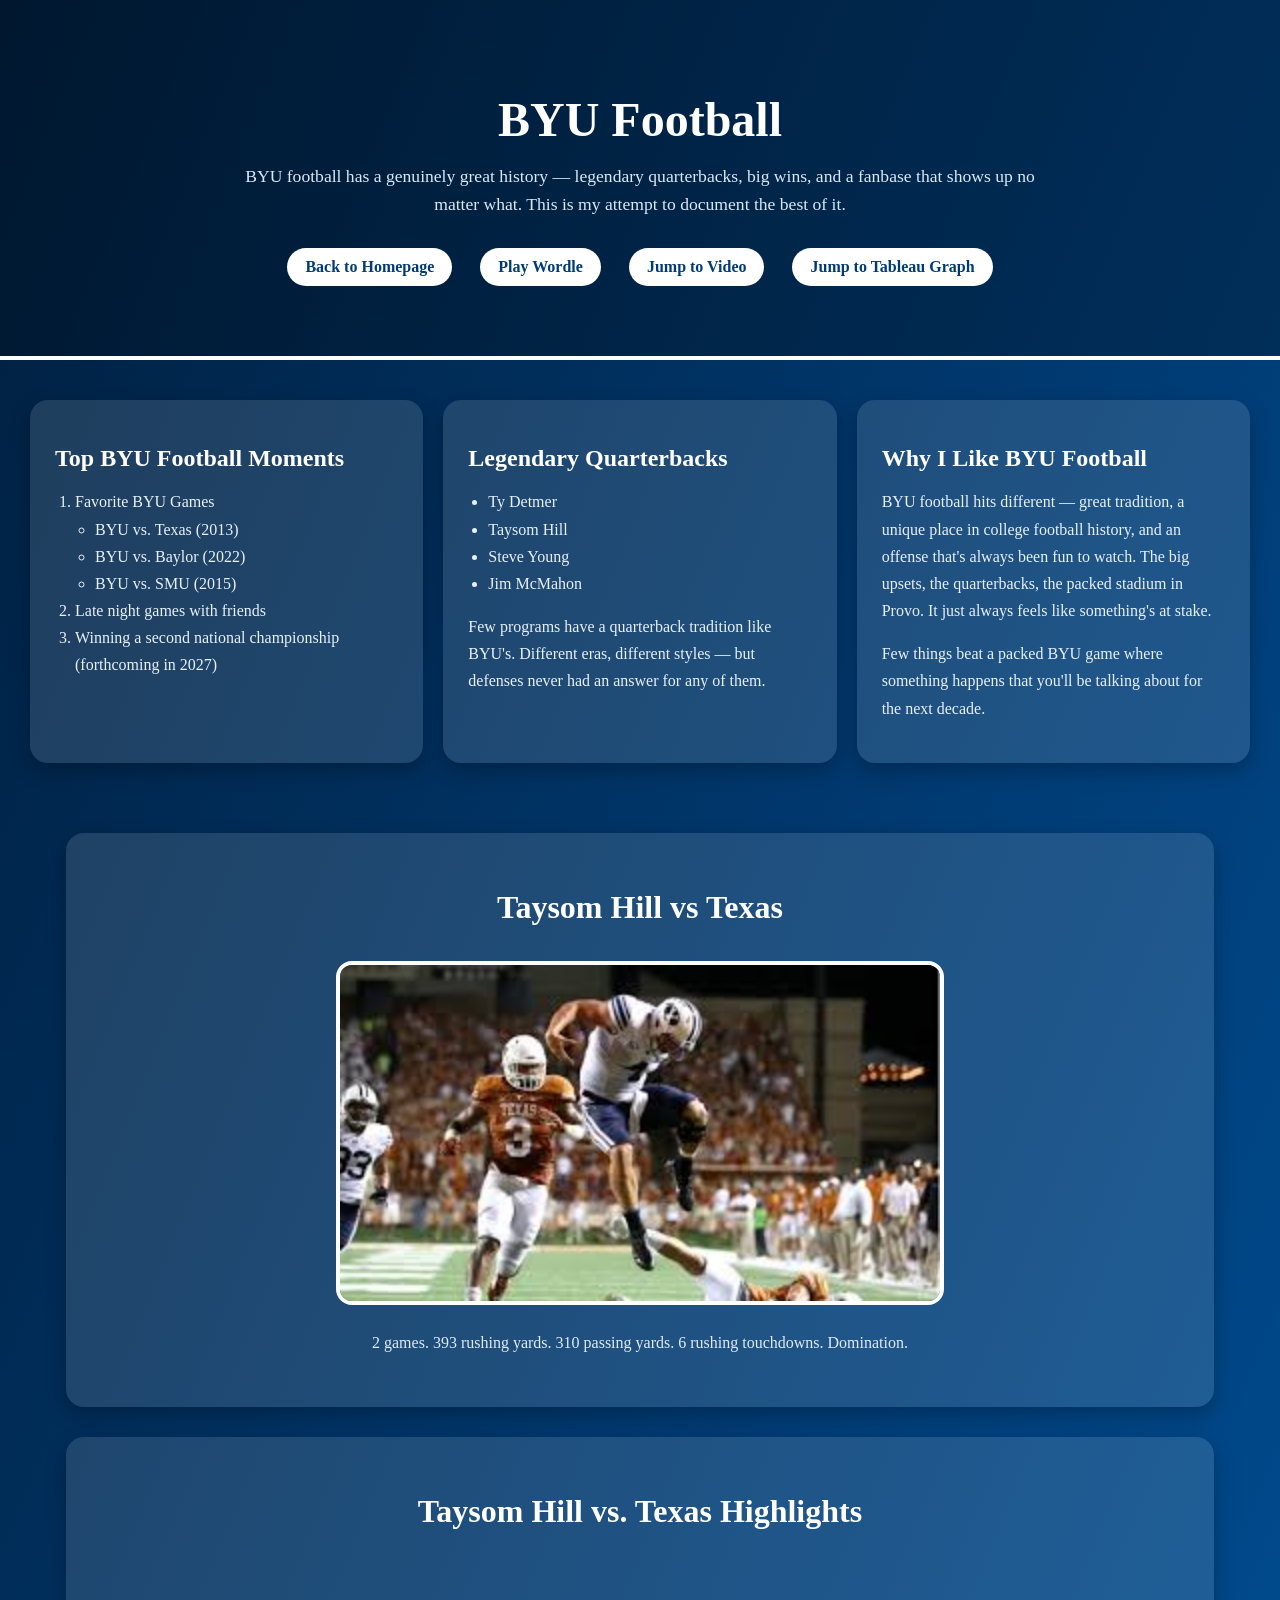
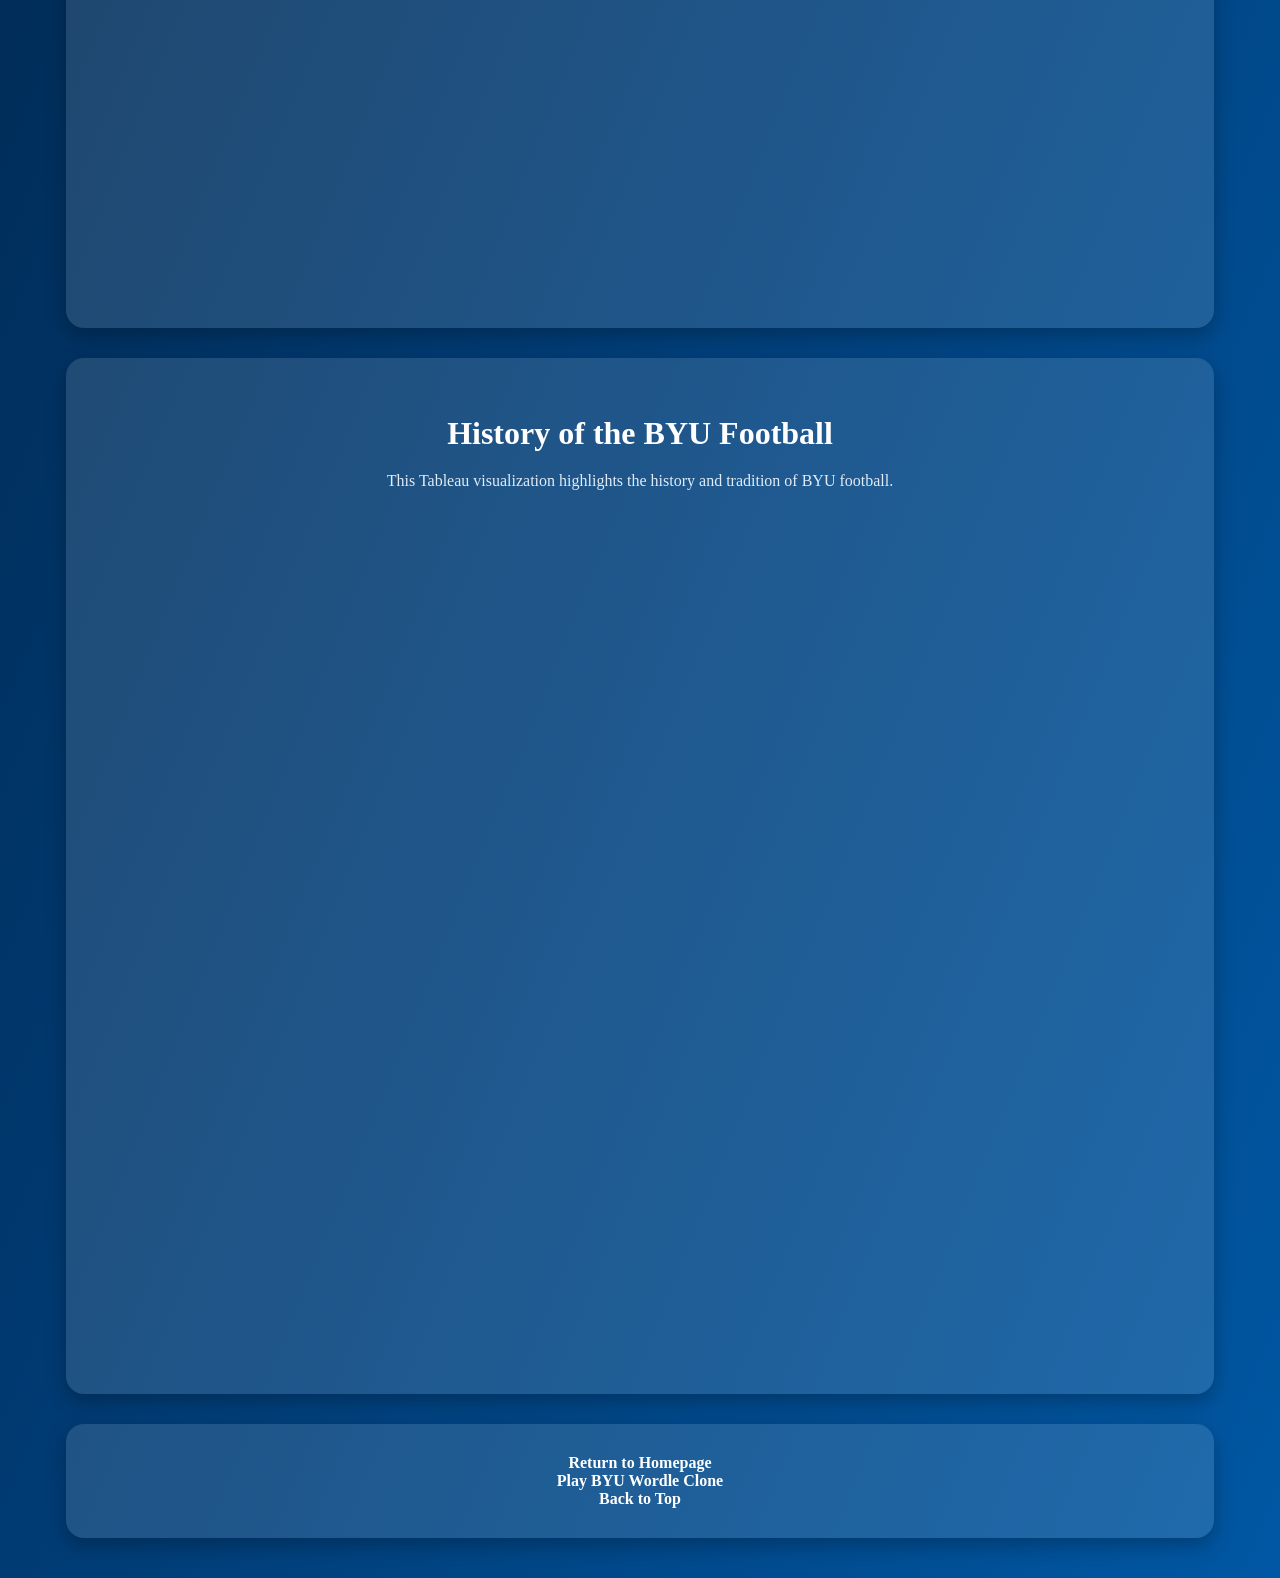
==== pages/scratch.html @ 929b32e4 "Add files via upload" ====
<!DOCTYPE html>
<html lang="en">
<head>
    <meta charset="UTF-8">
    <meta name="viewport" content="width=device-width, initial-scale=1.0">
    <title>BYU Football Fan Page</title>
    <link rel="stylesheet" href="../assets/scratch.css">
</head>
<body>

    <div class="hero" id="top">
        <h1>BYU Football</h1>
        <p>
            BYU football has a genuinely great history — legendary quarterbacks, big wins, and a fanbase that shows up no matter what. This is my attempt to document the best of it.
        </p>

        <div class="nav-links">
            <a href="../index.html">Back to Homepage</a>
            <a href="../wordle.html">Play Wordle</a>
            <a href="#video-section">Jump to Video</a>
            <a href="#tableau-section">Jump to Tableau Graph</a>
        </div>
    </div>

    <div class="content-row">
        <div class="card">
            <h2>Top BYU Football Moments</h2>
            <ol>
                <li>
                    Favorite BYU Games
                    <ul>
                        <li>BYU vs. Texas (2013)</li>
                        <li>BYU vs. Baylor (2022)</li>
                        <li>BYU vs. SMU (2015)</li>
                    </ul>
                </li>
                <li>Late night games with friends</li>
                <li>Winning a second national championship (forthcoming in 2027)</li>
            </ol>
        </div>

        <div class="card">
            <h2>Legendary Quarterbacks</h2>
            <ul>
                <li>Ty Detmer</li>
                <li>Taysom Hill</li>
                <li>Steve Young</li>
                <li>Jim McMahon</li>
            </ul>
            <p>
                Few programs have a quarterback tradition like BYU's. Different eras, different styles — but defenses never had an answer for any of them.
            </p>
        </div>

        <div class="card">
            <h2>Why I Like BYU Football</h2>
            <p>
               BYU football hits different — great tradition, a unique place in college football history, and an offense that's always been fun to watch. The big upsets, the quarterbacks, the packed stadium in Provo. It just always feels like something's at stake.
            </p>
            <p>
                Few things beat a packed BYU game where something happens that you'll be talking about for the next decade.
            </p>
        </div>
    </div>

    <div class="image-section">
        <h2>Taysom Hill vs Texas</h2>
        <img src="../Images/TaysomHurdle.jpeg" alt="Taysom Hill hurdling a defender during a BYU football game">
        <p>
            2 games. 393 rushing yards. 310 passing yards. 6 rushing touchdowns. Domination.
        </p>
    </div>

    <div class="video-section" id="video-section">
        <h2>Taysom Hill vs. Texas Highlights</h2>
        <br>
        <div class="video-wrapper">
            <iframe 
                width="560" 
                height="315" 
                src="https://www.youtube.com/embed/jlnY5M5AAZ8?si=7D42rwM5lZSHdTA0" 
                title="Taysom Hill vs. Texas" 
                frameborder="0" 
                allow="accelerometer; autoplay; clipboard-write; encrypted-media; gyroscope; picture-in-picture; web-share" 
                referrerpolicy="strict-origin-when-cross-origin" 
                allowfullscreen>
            </iframe>
        </div>
    </div>

    <div class="tableau-section" id="tableau-section">
        <h2>History of the BYU Football</h2>
        <p>
            This Tableau visualization highlights the history and tradition of BYU football.
        </p>

        <div class="tableau-wrapper">
            <iframe
                src="https://public.tableau.com/views/AHistoryofBYUFootball/BYUFootball?:showVizHome=no&:embed=true"
                width="100%"
                height="850"
                title="History of the BYU Football Program">
            </iframe>
        </div>
    </div>

    <div class="footer">
        <a href="../index.html">Return to Homepage</a>
        <br>
        <a href="../wordle.html">Play BYU Wordle Clone</a>
        <br>
        <a href="#top">Back to Top</a>
    </div>

</body>
</html>
---- assets/scratch.css ----
body {
    margin: 0;
    padding: 0;
    font-family: Georgia, 'Times New Roman', serif;
    background: linear-gradient(to bottom right, #001f3f, #003b73, #0057a3);
    color: #f4f7fb;
}

.hero {
    text-align: center;
    padding: 60px 20px;
    background-color: rgba(0, 0, 0, 0.25);
    border-bottom: 4px solid #ffffff;
}

.hero h1 {
    font-size: 3rem;
    margin-bottom: 15px;
    color: #ffffff;
}

.hero p {
    max-width: 800px;
    margin: 0 auto 20px auto;
    font-size: 1.1rem;
    line-height: 1.6;
    color: #dbe9f6;
}

.nav-links a {
    display: inline-block;
    margin: 10px 12px;
    padding: 10px 18px;
    background-color: #ffffff;
    color: #003b73;
    text-decoration: none;
    font-weight: bold;
    border-radius: 25px;
    transition: 0.3s ease;
}

.nav-links a:hover {
    background-color: #cfe3ff;
}

.content-row {
    display: flex;
    justify-content: space-between;
    gap: 20px;
    padding: 40px 30px;
    flex-wrap: wrap;
}

.card {
    flex: 1;
    min-width: 250px;
    background-color: rgba(255, 255, 255, 0.12);
    padding: 25px;
    border-radius: 18px;
    box-shadow: 0 8px 20px rgba(0, 0, 0, 0.25);
}

.card h2 {
    color: #ffffff;
    margin-bottom: 15px;
    font-size: 1.5rem;
}

.card p,
.card li {
    color: #e8f1fa;
    line-height: 1.7;
}

.card ul,
.card ol {
    padding-left: 20px;
}

.image-section,
.video-section,
.tableau-section,
.footer {
    width: 85%;
    margin: 30px auto;
    background-color: rgba(255, 255, 255, 0.12);
    padding: 30px;
    border-radius: 18px;
    box-shadow: 0 8px 20px rgba(0, 0, 0, 0.25);
    text-align: center;
}

.image-section h2,
.video-section h2,
.tableau-section h2 {
    color: #ffffff;
    margin-bottom: 15px;
    font-size: 2rem;
}

.image-section p,
.video-section p,
.tableau-section p {
    color: #e0ecf8;
    line-height: 1.7;
    max-width: 850px;
    margin: 0 auto 20px auto;
}

.image-section img {
    width: 60%;
    max-width: 600px;
    border-radius: 16px;
    border: 4px solid #ffffff;
    margin: 20px 0;
}

.video-wrapper,
.tableau-wrapper {
    display: flex;
    justify-content: center;
    margin-top: 20px;
    overflow: hidden;
    border-radius: 16px;
}

.video-wrapper iframe,
.tableau-wrapper iframe {
    width: 900px;
    max-width: 100%;
    border: none;
    border-radius: 16px;
}

.footer {
    margin-bottom: 40px;
}

.footer p {
    margin-bottom: 15px;
    color: #f4f7fb;
}

.footer a {
    color: #ffffff;
    text-decoration: none;
    font-weight: bold;
    margin: 0 10px;
}

.footer a:hover {
    text-decoration: underline;
    color: #cfe3ff;
}

@media (max-width: 900px) {
    .content-row {
        flex-direction: column;
    }

    .image-section img {
        width: 90%;
    }

    .hero h1 {
        font-size: 2.3rem;
    }
}
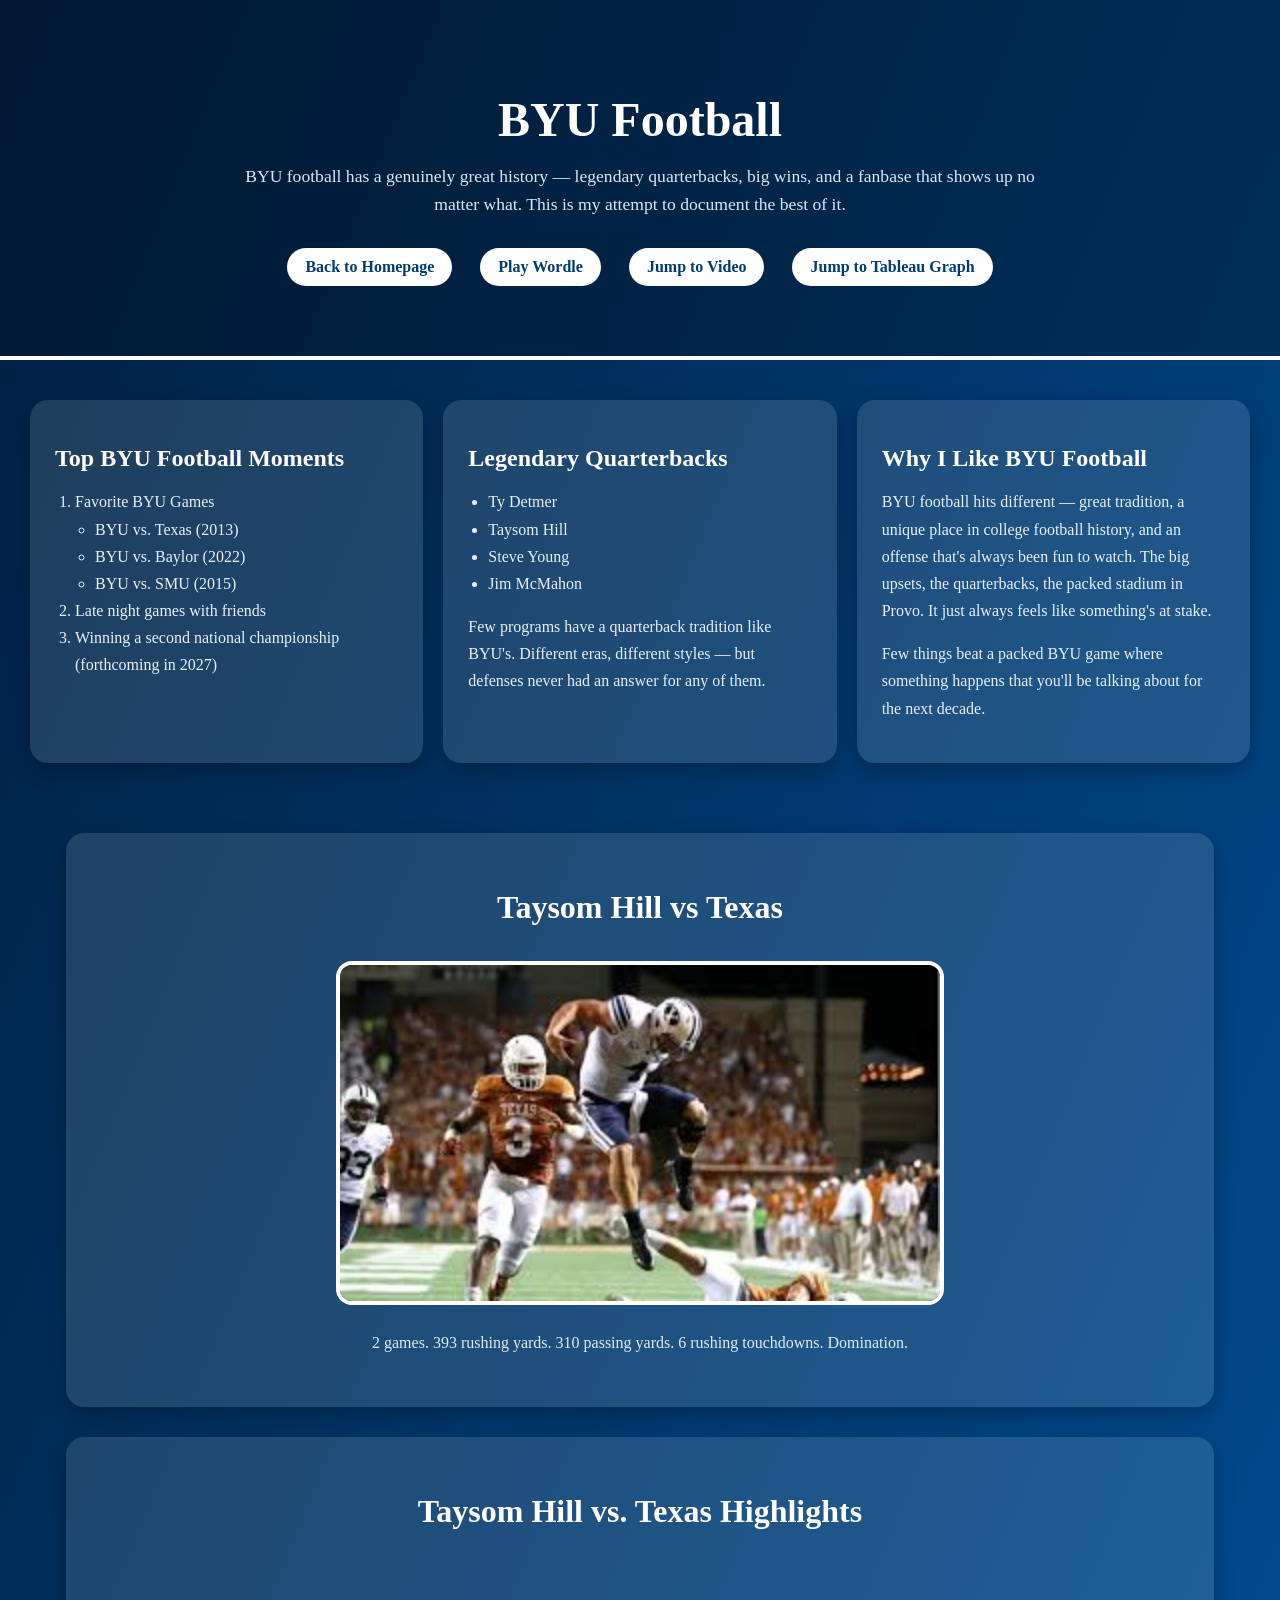
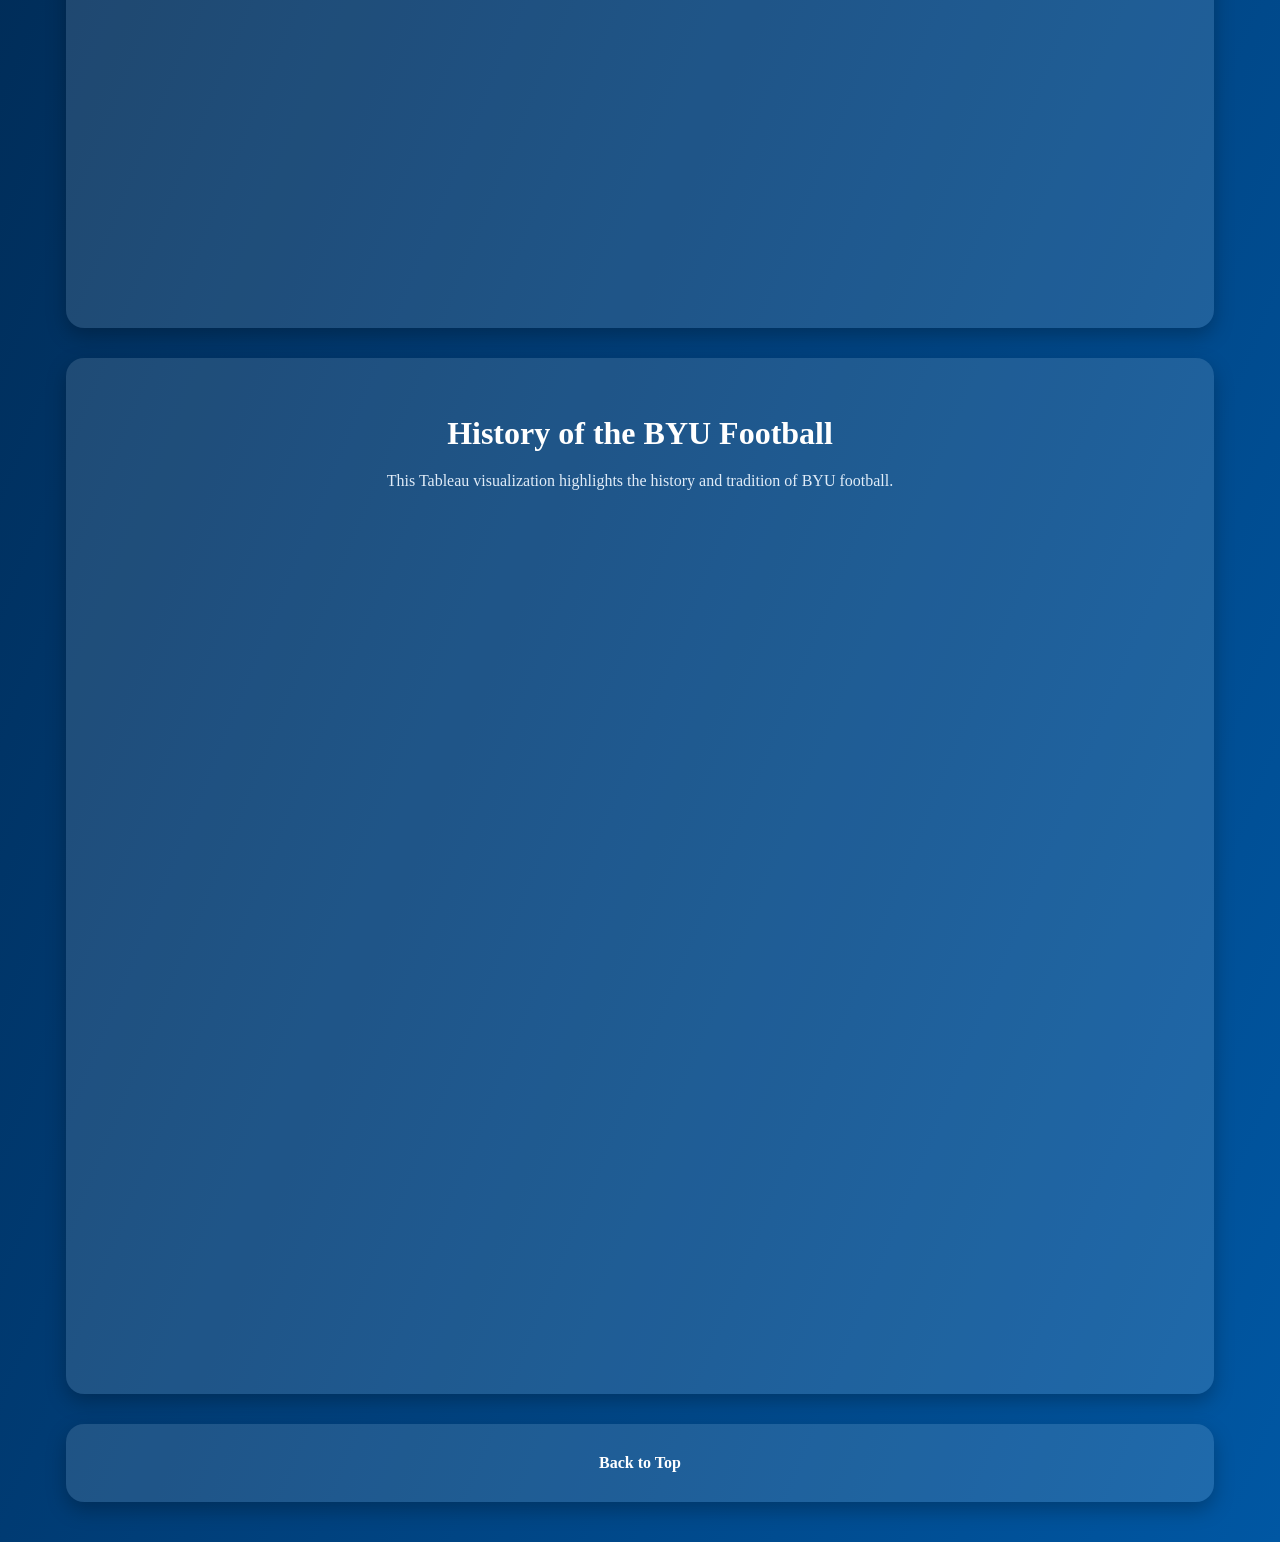
==== commit 3dd34142: "Update scratch.html" ====
--- a/pages/scratch.html
+++ b/pages/scratch.html
@@ -16,7 +16,7 @@
 
         <div class="nav-links">
             <a href="../index.html">Back to Homepage</a>
-            <a href="../wordle.html">Play Wordle</a>
+            <a href="wordle.html">Play Wordle</a>
             <a href="#video-section">Jump to Video</a>
             <a href="#tableau-section">Jump to Tableau Graph</a>
         </div>
@@ -105,12 +105,8 @@
     </div>
 
     <div class="footer">
-        <a href="../index.html">Return to Homepage</a>
-        <br>
-        <a href="../wordle.html">Play BYU Wordle Clone</a>
-        <br>
         <a href="#top">Back to Top</a>
     </div>
 
 </body>
-</html>+</html>
